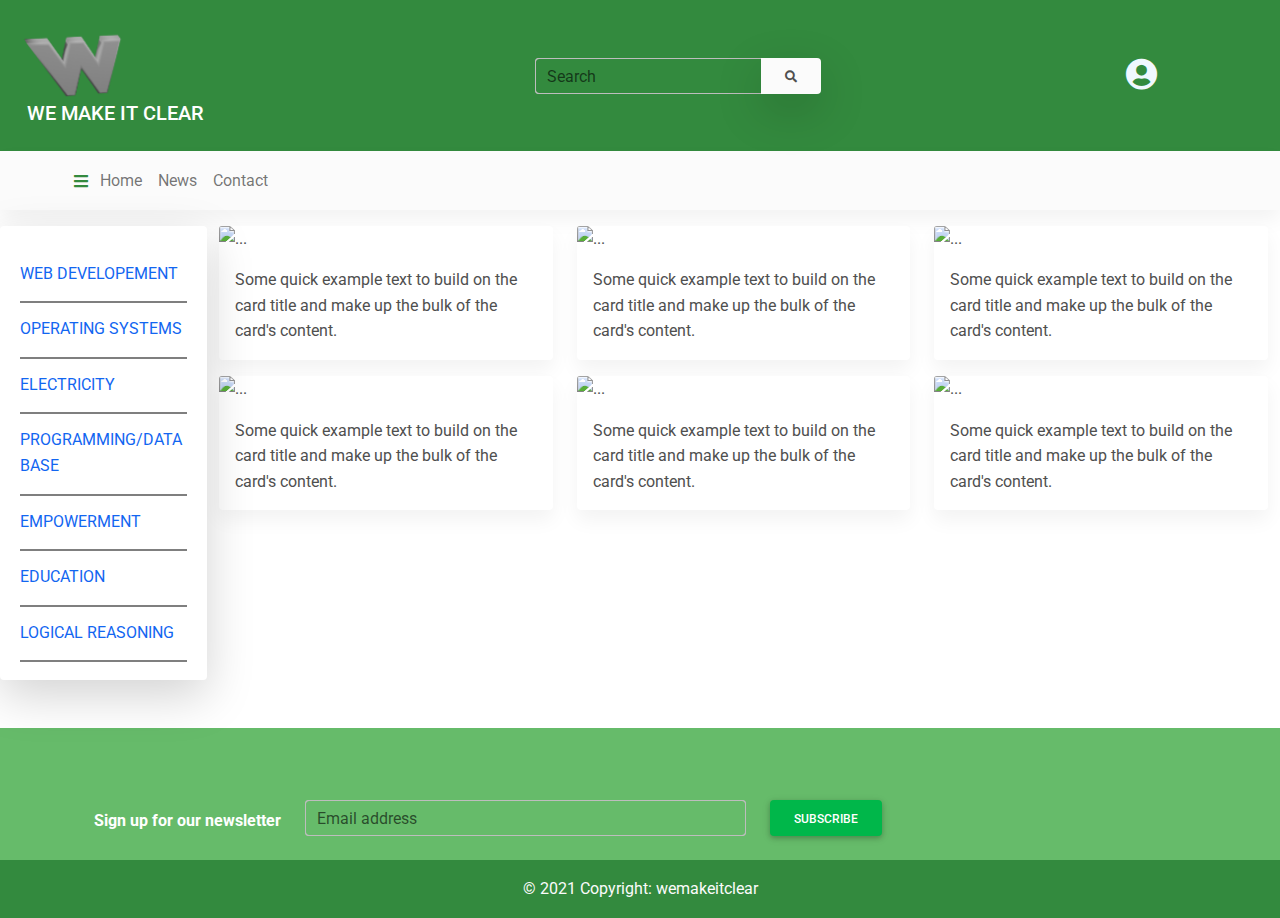
==== index.html @ 9a5d9599 "initial commit" ====
<!DOCTYPE html>
<html lang="en">
  <head>
    <meta charset="UTF-8" />
    <meta name="viewport" content="width=device-width, initial-scale=1, shrink-to-fit=no" />
    <meta http-equiv="x-ua-compatible" content="ie=edge" />
    <title>Material Design for Bootstrap</title>
    <!-- MDB icon -->
    <link rel="icon" href="img/mdb-favicon.ico" type="image/x-icon" />
    <!-- Font Awesome -->
    <link rel="stylesheet" href="https://use.fontawesome.com/releases/v5.11.2/css/all.css" />
    <!-- Google Fonts Roboto -->
    <link
      rel="stylesheet"
      href="https://fonts.googleapis.com/css2?family=Roboto:wght@300;400;500;700&display=swap"
    />
    <!-- MDB -->
    <link rel="stylesheet" href="css/mdb.min.css" />
    <link rel="stylesheet" href="css/style.css">
  </head>
  <body>
    <!-- Start your project here-->
    <header>
      <div class="container-fluid">
        <div class="row">
          <!-- header -->
           <nav class="navbar navbar-light nav-bg">
             <div class="col-8 col-md-5 justify-content-center text-center text-md-start">
               <a href="#">
                 <img src="img/logo.png" alt="logo" srcset="" class="d-none d-md-block">
                 <h5 class="logotext  text-center text-md-start">WE MAKE IT CLEAR</h5>
               </a>
             </div>
             <div class=" d-flex justify-content-evenly align-items-center text-md-center" >
                <div class="input-group">
                  
                    <div class="form-outline text-center ">
                      <input type="search" id="form1" class="form-control" />
                      <label class="form-label" for="form1">Search</label>
                    
                  </div>
                  
                    <button type="button" class="btn btn-light shadow-lg">
                      <i class="fas fa-search"></i>
                    </button>
                  
                </div>
             </div>
             <div class="col-2 ms-auto text-center " style="color: aliceblue;" >
              <i class=" user fas fa-user-circle fa-2x"></i>
             </div>
           </nav>
           <nav class="navbar navbar-expand-lg navbar-light bg-light">
            <div class="container">
              <a href="#" data-target="#sidebar" data-toggle="collapse" aria-expanded="false" id="toggler"><i class="fa fa-bars py-2 p-1" style="color: #338A3E;"></i></a>
              <button
                class="navbar-toggler"
                type="button"
                data-mdb-toggle="collapse"
                data-mdb-target="#navbarNav"
                aria-controls="navbarNav"
                aria-expanded="false"
                aria-label="Toggle navigation"
              >
                <i class="fas fa-bars"></i>
              </button>
              <div class="collapse navbar-collapse" id="navbarNav">
                <ul class="navbar-nav">
                  <li class="nav-item">
                    <a class="nav-link " aria-current="page" href="index.html">Home</a>
                  </li>
                  <li class="nav-item">
                    <a class="nav-link" href="news.html">News</a>
                  </li>
                  <li class="nav-item">
                    <a class="nav-link" href="contact.html">Contact</a>
                  </li>
                </ul>
              </div>
            </div>
            <section>
              <div class="container">
                  <div class="row shiftrow">
                      <div class="col-3 col-md-4">
                          <a class="btn btn-primary " style="background-color: #3b5998" href="#!" role="button"
                          ><i class="fab fa-facebook-f"></i
                        ></a>
                      </div>
                      <div class="col-3 col-md-4">
                          <a class="btn btn-primary" style="background-color: #25d366" href="#!" role="button"
                          ><i class="fab fa-whatsapp"></i
                        ></a>
                      </div>
                      <div class="col-3 col-md-4">
                          <a class="btn btn-primary" style="background-color: #55acee" href="#!" role="button"
                          ><i class="fab fa-twitter"></i
                        ></a>
                      </div>
                  </div>
              </div>
          </section>
          </nav>
           <!-- end of header -->
        </div>
      </div>
    </header>
    <div class="wrapper d-flex ">
      <div class="sidemenu  no-wrap card p-3 shadow-lg  mt-3  collapse width show-md"id="sidebar">
        <div class="sidebar p-1  " >
          <ul class="navbar-nav no-wrap">
            <li class="nav-item">
              <a href="" class="nav-link" hreff="#">
                <i class="material-icons icon">
              
                </i><span class="text">
                   WEB DEVELOPEMENT
                </span>
              </a>
            </li>
            <li class="nav-item">
              <a href="" class="nav-link" hreff="#">
                <i class="material-icons icon">
                
                </i><span class="text">OPERATING SYSTEMS</span>
              </a>
            </li>
            <li class="nav-item">
              <a href="" class="nav-link" hreff="#">
                <i class="material-icons icon">
                  
                </i><span class="text"> ELECTRICITY</span>
              </a>
            </li>
            <li class="nav-item">
              <a href="" class="nav-link" hreff="#">
                <i class="material-icons icon">
                  
                </i><span class="text"> PROGRAMMING/DATABASE</span>
              </a>
            </li>
            <li class="nav-item">
              <a href="" class="nav-link" hreff="#">
                <i class="material-icons icon"></i><span class="text">EMPOWERMENT</span>
              </a>
              </li>
              <li class="nav-item">
                <a href="" class="nav-link" hreff="#">
                  <i class="material-icons icon"></i><span class="text">EDUCATION</span>
                </a>
                </li>
                <li class="nav-item">
                  <a href="" class="nav-link" hreff="#">
                    <i class="material-icons icon"></i><span class="text">LOGICAL REASONING</span>
                  </a>
                  </li>
          </ul>
        </div>
      </div>
      <div class="content mt-3 ml-5 w-100 ">
        <main>
          <div class="container-fluid ">
            <div class="row d-md-flex  justify-content-center">
               <div class="col-md-4 mt-3 mt-md-0 d-md-flex justify-content-center ">
                <div class="card" style="width: 100%">
                  <img
                    src="https://mdbootstrap.com/img/new/standard/nature/182.jpg"
                    class="card-img-top"
                    alt="..."
                  />
                  <div class="card-body">
                    <p class="card-text">
                      Some quick example text to build on the card title and make up the bulk of the
                      card's content.
                    </p>
                  </div>
                </div>
              </div>
              <div class="col-md-4 mt-3 mt-md-0 d-md-flex justify-content-center ">
                <div class="card" style="width: 100%">
                  <img
                    src="https://mdbootstrap.com/img/new/standard/nature/182.jpg"
                    class="card-img-top"
                    alt="..."
                  />
                  <div class="card-body">
                    <p class="card-text">
                      Some quick example text to build on the card title and make up the bulk of the
                      card's content.
                    </p>
                  </div>
                </div>
              </div>
              <div class="col-md-4 mt-3 mt-md-0 d-md-flex justify-content-center">
                <div class="card" style="width: 100%">
                  <img
                    src="https://mdbootstrap.com/img/new/standard/nature/182.jpg"
                    class="card-img-top"
                    alt="..."
                  />
                  <div class="card-body">
                    <p class="card-text">
                      Some quick example text to build on the card title and make up the bulk of the
                      card's content.
                    </p>
                  </div>
                </div>
              </div>
            </div>
            <div class="row d-md-flex mt-3 justify-content-center">
              <div class="col-md-4 mt-3 mt-md-0  d-md-flex justify-content-center ">
               <div class="card" style="width: 100%">
                 <img
                   src="https://mdbootstrap.com/img/new/standard/nature/182.jpg"
                   class="card-img-top"
                   alt="..."
                 />
                 <div class="card-body">
                   <p class="card-text">
                     Some quick example text to build on the card title and make up the bulk of the
                     card's content.
                   </p>
                 </div>
               </div>
             </div>
             <div class="col-md-4 mt-3 mt-md-0 d-md-flex justify-content-center ">
               <div class="card" style="width: 100%">
                 <img
                   src="https://mdbootstrap.com/img/new/standard/nature/182.jpg"
                   class="card-img-top"
                   alt="..."
                 />
                 <div class="card-body">
                   <p class="card-text">
                     Some quick example text to build on the card title and make up the bulk of the
                     card's content.
                   </p>
                 </div>
               </div>
             </div>
             <div class="col-md-4  mt-3 mt-md-0 d-md-flex justify-content-center">
               <div class="card" style="width: 100%">
                 <img
                   src="https://mdbootstrap.com/img/new/standard/nature/182.jpg"
                   class="card-img-top"
                   alt="..."
                 />
                 <div class="card-body">
                   <p class="card-text">
                     Some quick example text to build on the card title and make up the bulk of the
                     card's content.
                   </p>
                 </div>
               </div>
             </div>
           </div>
          </div>
        </main>
      </div>
    </div>
    <footer class=" text-center text-lg-start mt-5 pt-md-5">
      <!-- Grid container -->
      <div class="container p-4 pb-0">
        <form action="">
          <!--Grid row-->
          <div class="row">
            <!--Grid column-->
            <div class="col-auto mb-4 mb-md-0">
              <p class="pt-2"><strong>Sign up for our newsletter</strong></p>
            </div>
            <!--Grid column-->
    
            <!--Grid column-->
            <div class="col-md-5 col-12 mb-4 mb-md-0">
              <!-- Email input -->
              <div class="form-outline md-outline mb-4">
                <input type="email" id="form5Example2" class=" form-control " />
                <label class="form-label" for="emailadress">Email address</label>
              </div>
            </div>
            <!--Grid column-->
    
            <!--Grid column-->
            <div class="col-auto mb-4 mb-md-0">
              <!-- Submit button -->
              <button type="submit" class="btn  btn-success mb-4">Subscribe</button>
            </div>
            <!--Grid column-->
          </div>
          <!--Grid row-->
        </form>
      </div>
      <!-- Grid container -->
    
      <!-- Copyright -->
      <div class="text-center text-light p-3" style="background-color: #338A3E">
        © 2021 Copyright:
        <a class="text-light" href="https://wemakeitclear.com">wemakeitclear</a>
      </div>
      <!-- Copyright -->
    </footer>
    <!-- End your project here-->

    <!-- MDB -->
    <script type="text/javascript" src="js/mdb.min.js"></script>
    <!-- Custom scripts -->
    <script type="text/javascript"></script>
    <script src="js/jquery.min.js"></script>
    <script src="js/bootstrap.js"></script>
    <script type="text/javascript" src="js/mdb.min.js"></script>
    <script src="js/main.js"></script>
  </body>
</html>
---- css/style.css ----
body header img {
  width: 25%;
  height: auto; }
body header .logotext {
  transform: translate(15px, -10px);
  color: #fff; }
body header .nav-bg {
  background-color: #338A3E; }

.active {
  color: green !important; }

.sidemenu {
  left: 0;
  margin-top: 9.375rem/1px/16rem;
  transition: none;
  z-index: 2000; }
  .sidemenu a {
    padding: 15px;
    box-shadow: 0 2px 0 0 rgba(0, 0, 0, 0.5); }

.content {
  transition: all 0.2s none; }

.sidebar {
  transition: all 0.2s none; }

a:hover {
  color: #338A3E !important;
  background-color: #dfedf8; }

footer {
  background-color: #66BB6A;
  color: #fff; }

@media only screen and (max-width: 816px) {
  body img {
    width: 100%;
    height: auto; }

  .shiftrow {
    transform: translateX(50px); }

  .logotext {
    transform: translate(40px, -10px);
    color: #fff; } }
@media only screen and (max-width: 300px) {
  .shiftrow {
    transform: translateX(50px);
    display: none; } }
@media only screen and (max-width: 1300px) {
  .shiftrow {
    transform: translateX(50px);
    display: none; }

  .user {
    transform: translateX(-70%); } }

/*# sourceMappingURL=style.css.map */
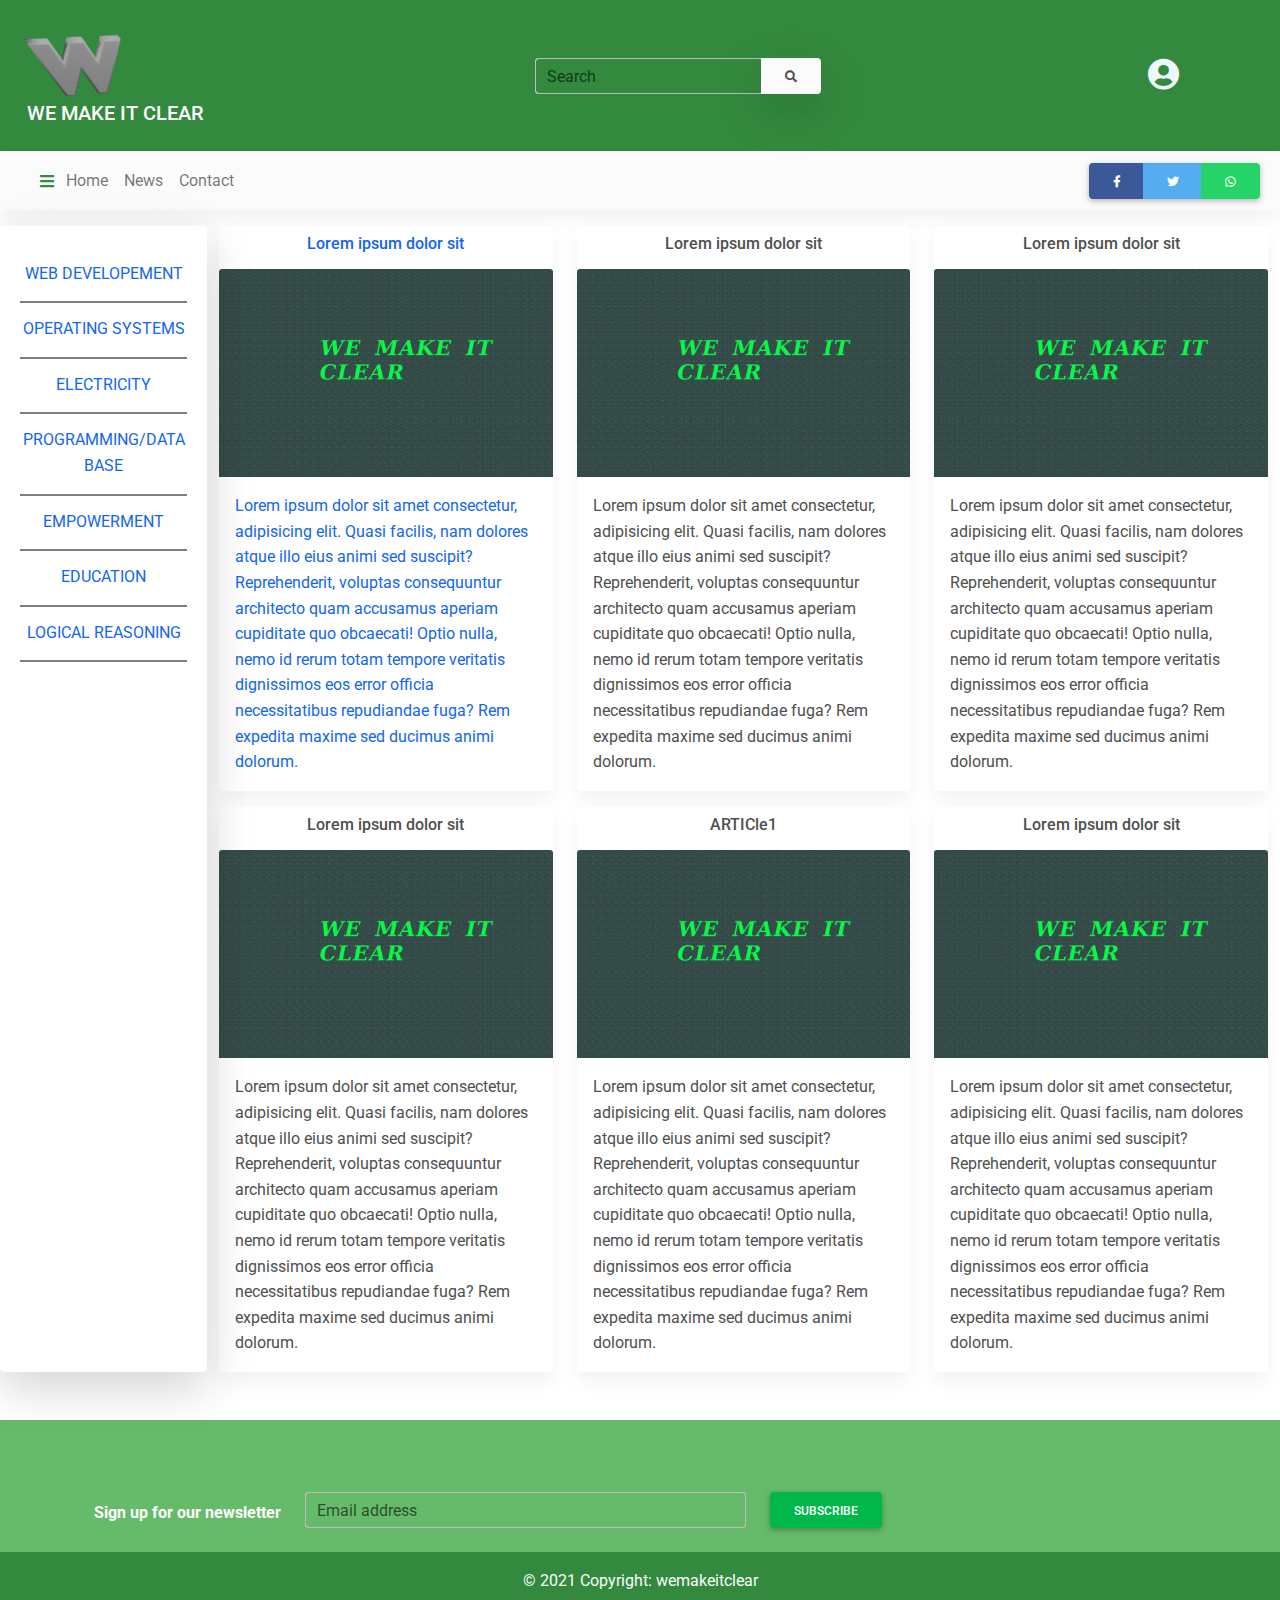
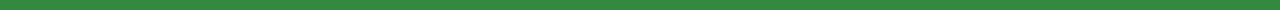
==== commit afb980c8: "linked external pages" ====
--- a/index.html
+++ b/index.html
@@ -4,9 +4,8 @@
     <meta charset="UTF-8" />
     <meta name="viewport" content="width=device-width, initial-scale=1, shrink-to-fit=no" />
     <meta http-equiv="x-ua-compatible" content="ie=edge" />
-    <title>Material Design for Bootstrap</title>
+    <title>We make it clear</title>
     <!-- MDB icon -->
-    <link rel="icon" href="img/mdb-favicon.ico" type="image/x-icon" />
     <!-- Font Awesome -->
     <link rel="stylesheet" href="https://use.fontawesome.com/releases/v5.11.2/css/all.css" />
     <!-- Google Fonts Roboto -->
@@ -46,9 +45,11 @@
                   
                 </div>
              </div>
-             <div class="col-2 ms-auto text-center " style="color: aliceblue;" >
-              <i class=" user fas fa-user-circle fa-2x"></i>
-             </div>
+                <div class="col-2 ms-auto text-center " style="color: aliceblue;" >
+                  <a href="signin.html" style="color:aliceblue ;">
+                    <i class=" user fas fa-user-circle fa-2x"></i>
+                  </a>
+                </div>
            </nav>
            <nav class="navbar navbar-expand-lg navbar-light bg-light">
             <div class="container">
@@ -79,25 +80,17 @@
               </div>
             </div>
             <section>
-              <div class="container">
-                  <div class="row shiftrow">
-                      <div class="col-3 col-md-4">
-                          <a class="btn btn-primary " style="background-color: #3b5998" href="#!" role="button"
+                    <div class="btn-group me-2 button-group" role="group" aria-label="Second group">
+                      <a class="btn btn-primary " style="background-color: #3b5998" href="#!" role="button"
                           ><i class="fab fa-facebook-f"></i
                         ></a>
-                      </div>
-                      <div class="col-3 col-md-4">
-                          <a class="btn btn-primary" style="background-color: #25d366" href="#!" role="button"
-                          ><i class="fab fa-whatsapp"></i
-                        ></a>
-                      </div>
-                      <div class="col-3 col-md-4">
-                          <a class="btn btn-primary" style="background-color: #55acee" href="#!" role="button"
+                       <a class="btn btn-primary" style="background-color: #55acee" href="#!" role="button"
                           ><i class="fab fa-twitter"></i
                         ></a>
-                      </div>
-                  </div>
-              </div>
+                        <a class="btn btn-primary" style="background-color: #25d366" href="#!" role="button"
+                        ><i class="fab fa-whatsapp"></i
+                      ></a>
+                    </div>
           </section>
           </nav>
            <!-- end of header -->
@@ -161,46 +154,63 @@
           <div class="container-fluid ">
             <div class="row d-md-flex  justify-content-center">
                <div class="col-md-4 mt-3 mt-md-0 d-md-flex justify-content-center ">
+                 <a href="detail.html">
+                    <div class="card" style="width: 100%">
+                      <div class="card-title text-center pt-2"> <H6>Lorem ipsum dolor sit </H6></div>
+                      <img
+                        src="img/IMG.png"
+                        class="card-img-top"
+                        alt="..."
+                      />
+                      <div class="card-body">
+                        <p class="card-text">
+                          Lorem ipsum dolor sit amet consectetur, adipisicing elit. 
+                          Quasi facilis, nam dolores atque illo eius animi sed suscipit?
+                          Reprehenderit, voluptas consequuntur architecto quam accusamus aperiam 
+                          cupiditate quo obcaecati! Optio nulla, nemo id rerum totam tempore veritatis 
+                          dignissimos eos error officia necessitatibus repudiandae 
+                          fuga? Rem expedita maxime sed ducimus animi dolorum.
+                        </p>
+                      </div>
+                    </div>
+                  </a>
+                  </div>
+              <div class="col-md-4 mt-3 mt-md-0 d-md-flex justify-content-center ">
                 <div class="card" style="width: 100%">
+                  <div class="card-title text-center pt-2""> <H6>Lorem ipsum dolor sit </H6></div>
                   <img
-                    src="https://mdbootstrap.com/img/new/standard/nature/182.jpg"
+                    src="img/IMG.png"
                     class="card-img-top"
                     alt="..."
                   />
                   <div class="card-body">
                     <p class="card-text">
-                      Some quick example text to build on the card title and make up the bulk of the
-                      card's content.
-                    </p>
-                  </div>
-                </div>
-              </div>
-              <div class="col-md-4 mt-3 mt-md-0 d-md-flex justify-content-center ">
-                <div class="card" style="width: 100%">
-                  <img
-                    src="https://mdbootstrap.com/img/new/standard/nature/182.jpg"
-                    class="card-img-top"
-                    alt="..."
-                  />
-                  <div class="card-body">
-                    <p class="card-text">
-                      Some quick example text to build on the card title and make up the bulk of the
-                      card's content.
+                      Lorem ipsum dolor sit amet consectetur, adipisicing elit. 
+                      Quasi facilis, nam dolores atque illo eius animi sed suscipit?
+                       Reprehenderit, voluptas consequuntur architecto quam accusamus aperiam 
+                       cupiditate quo obcaecati! Optio nulla, nemo id rerum totam tempore veritatis 
+                       dignissimos eos error officia necessitatibus repudiandae 
+                      fuga? Rem expedita maxime sed ducimus animi dolorum.
                     </p>
                   </div>
                 </div>
               </div>
               <div class="col-md-4 mt-3 mt-md-0 d-md-flex justify-content-center">
                 <div class="card" style="width: 100%">
+                  <div class="card-title text-center pt-2""> <H6>Lorem ipsum dolor sit </H6></div>
                   <img
-                    src="https://mdbootstrap.com/img/new/standard/nature/182.jpg"
-                    class="card-img-top"
-                    alt="..."
-                  />
+                  src="img/IMG.png"
+                  class="card-img-top"
+                  alt="..."
+                />
                   <div class="card-body">
                     <p class="card-text">
-                      Some quick example text to build on the card title and make up the bulk of the
-                      card's content.
+                      Lorem ipsum dolor sit amet consectetur, adipisicing elit. 
+                      Quasi facilis, nam dolores atque illo eius animi sed suscipit?
+                       Reprehenderit, voluptas consequuntur architecto quam accusamus aperiam 
+                       cupiditate quo obcaecati! Optio nulla, nemo id rerum totam tempore veritatis 
+                       dignissimos eos error officia necessitatibus repudiandae 
+                      fuga? Rem expedita maxime sed ducimus animi dolorum.
                     </p>
                   </div>
                 </div>
@@ -209,45 +219,60 @@
             <div class="row d-md-flex mt-3 justify-content-center">
               <div class="col-md-4 mt-3 mt-md-0  d-md-flex justify-content-center ">
                <div class="card" style="width: 100%">
-                 <img
-                   src="https://mdbootstrap.com/img/new/standard/nature/182.jpg"
-                   class="card-img-top"
-                   alt="..."
+                <div class="card-title text-center pt-2""> <H6>Lorem ipsum dolor sit </H6></div>
+                  <img
+                  src="img/IMG.png"
+                  class="card-img-top"
+                  alt="..."
                  />
                  <div class="card-body">
                    <p class="card-text">
-                     Some quick example text to build on the card title and make up the bulk of the
-                     card's content.
+                    Lorem ipsum dolor sit amet consectetur, adipisicing elit. 
+                      Quasi facilis, nam dolores atque illo eius animi sed suscipit?
+                       Reprehenderit, voluptas consequuntur architecto quam accusamus aperiam 
+                       cupiditate quo obcaecati! Optio nulla, nemo id rerum totam tempore veritatis 
+                       dignissimos eos error officia necessitatibus repudiandae 
+                      fuga? Rem expedita maxime sed ducimus animi dolorum.
                    </p>
                  </div>
                </div>
              </div>
              <div class="col-md-4 mt-3 mt-md-0 d-md-flex justify-content-center ">
                <div class="card" style="width: 100%">
-                 <img
-                   src="https://mdbootstrap.com/img/new/standard/nature/182.jpg"
-                   class="card-img-top"
-                   alt="..."
-                 />
+                <div class="card-title text-center pt-2""> <H6>ARTICle1</H6></div>
+                <img
+                    src="img/IMG.png"
+                    class="card-img-top"
+                    alt="..."
+               />
                  <div class="card-body">
                    <p class="card-text">
-                     Some quick example text to build on the card title and make up the bulk of the
-                     card's content.
+                      Lorem ipsum dolor sit amet consectetur, adipisicing elit. 
+                      Quasi facilis, nam dolores atque illo eius animi sed suscipit?
+                       Reprehenderit, voluptas consequuntur architecto quam accusamus aperiam 
+                       cupiditate quo obcaecati! Optio nulla, nemo id rerum totam tempore veritatis 
+                       dignissimos eos error officia necessitatibus repudiandae 
+                      fuga? Rem expedita maxime sed ducimus animi dolorum.
                    </p>
                  </div>
                </div>
              </div>
              <div class="col-md-4  mt-3 mt-md-0 d-md-flex justify-content-center">
                <div class="card" style="width: 100%">
-                 <img
-                   src="https://mdbootstrap.com/img/new/standard/nature/182.jpg"
-                   class="card-img-top"
-                   alt="..."
-                 />
+                <div class="card-title text-center pt-2"> <H6 class="h6">Lorem ipsum dolor sit </H6></div>
+                <img
+                  src="img/IMG.png"
+                  class="card-img-top"
+                  alt="..."
+               />
                  <div class="card-body">
                    <p class="card-text">
-                     Some quick example text to build on the card title and make up the bulk of the
-                     card's content.
+                    Lorem ipsum dolor sit amet consectetur, adipisicing elit. 
+                    Quasi facilis, nam dolores atque illo eius animi sed suscipit?
+                     Reprehenderit, voluptas consequuntur architecto quam accusamus aperiam 
+                     cupiditate quo obcaecati! Optio nulla, nemo id rerum totam tempore veritatis 
+                     dignissimos eos error officia necessitatibus repudiandae 
+                    fuga? Rem expedita maxime sed ducimus animi dolorum.
                    </p>
                  </div>
                </div>
--- a/css/style.css
+++ b/css/style.css
@@ -17,7 +17,8 @@
   z-index: 2000; }
   .sidemenu a {
     padding: 15px;
-    box-shadow: 0 2px 0 0 rgba(0, 0, 0, 0.5); }
+    box-shadow: 0 2px 0 0 rgba(0, 0, 0, 0.5);
+    text-align: center; }
 
 .content {
   transition: all 0.2s none; }
@@ -38,18 +39,14 @@
     width: 100%;
     height: auto; }
 
-  .shiftrow {
-    transform: translateX(50px); }
+  .button-group {
+    transform: translateX(80px); }
 
   .logotext {
-    transform: translate(40px, -10px);
+    transform: translate(40px, 0px);
     color: #fff; } }
-@media only screen and (max-width: 300px) {
-  .shiftrow {
-    transform: translateX(50px);
-    display: none; } }
-@media only screen and (max-width: 1300px) {
-  .shiftrow {
+@media only screen and (max-width: 155px) {
+  .button-group {
     transform: translateX(50px);
     display: none; }
 
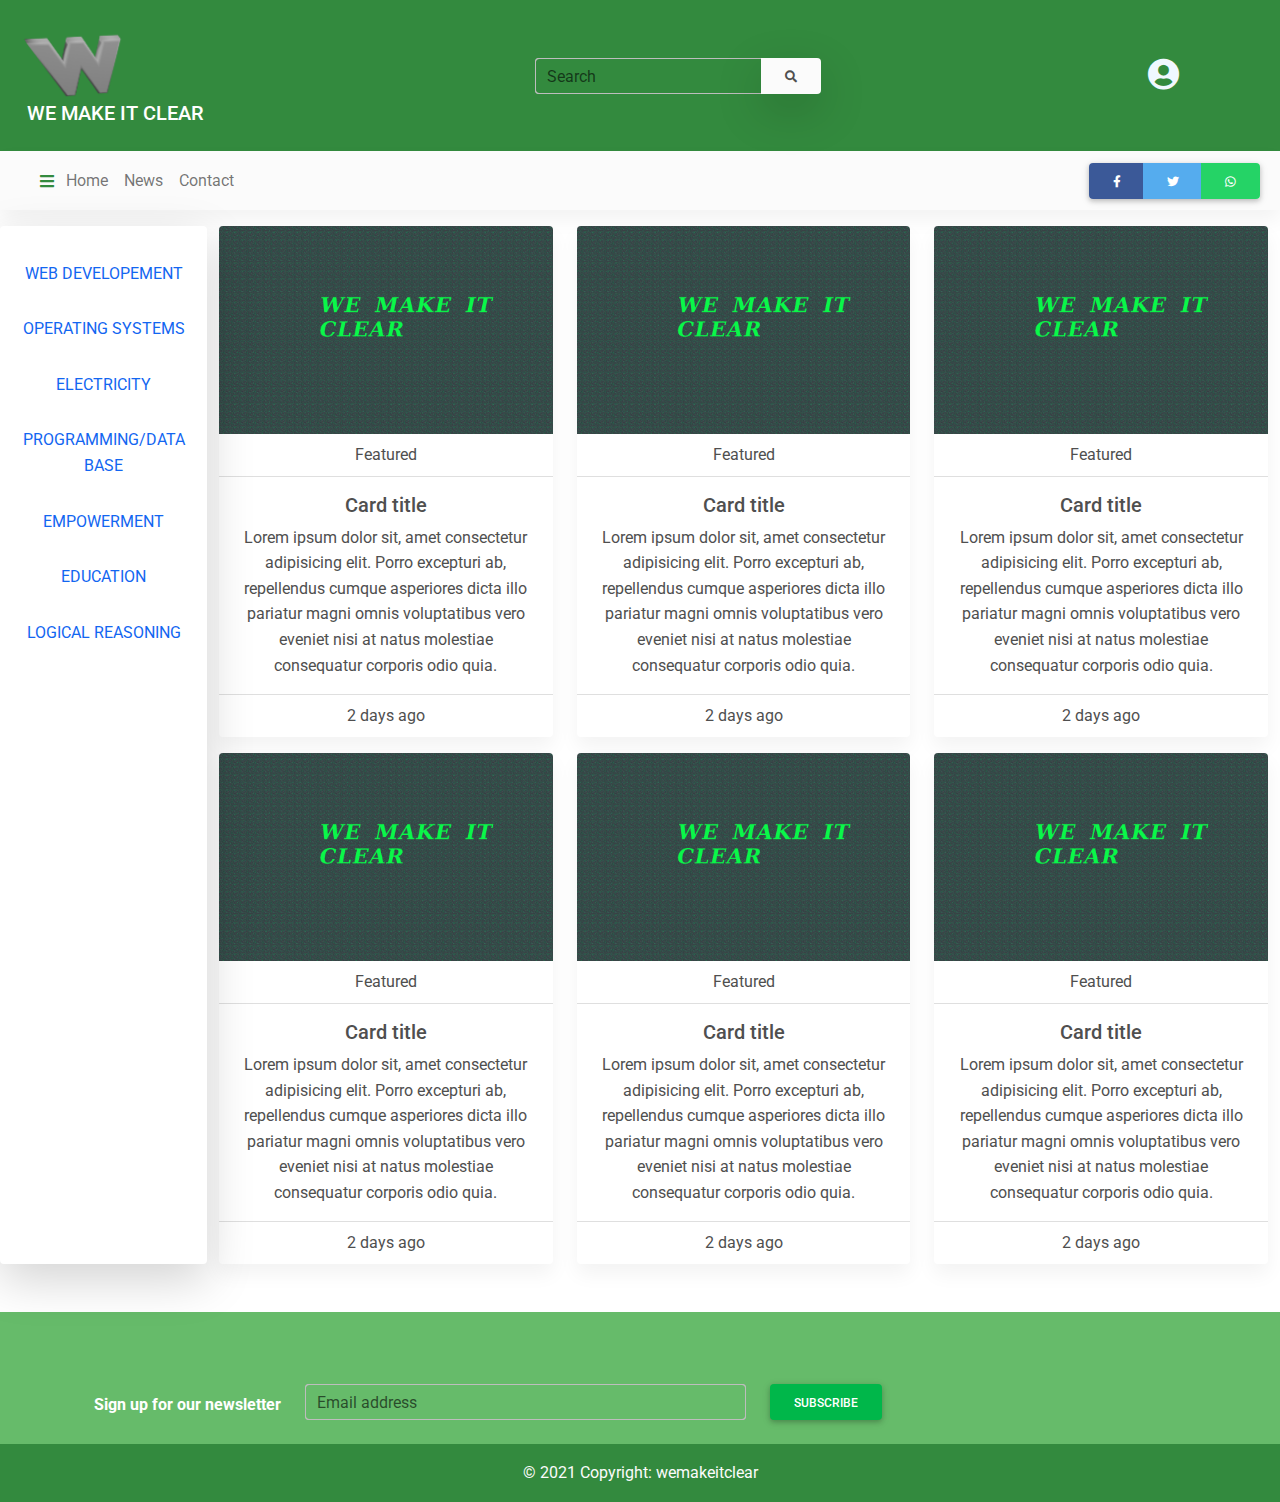
==== commit e6dd4322: "updated detail and home page" ====
--- a/index.html
+++ b/index.html
@@ -154,128 +154,136 @@
           <div class="container-fluid ">
             <div class="row d-md-flex  justify-content-center">
                <div class="col-md-4 mt-3 mt-md-0 d-md-flex justify-content-center ">
-                 <a href="detail.html">
-                    <div class="card" style="width: 100%">
-                      <div class="card-title text-center pt-2"> <H6>Lorem ipsum dolor sit </H6></div>
-                      <img
-                        src="img/IMG.png"
-                        class="card-img-top"
-                        alt="..."
-                      />
-                      <div class="card-body">
-                        <p class="card-text">
-                          Lorem ipsum dolor sit amet consectetur, adipisicing elit. 
-                          Quasi facilis, nam dolores atque illo eius animi sed suscipit?
-                          Reprehenderit, voluptas consequuntur architecto quam accusamus aperiam 
-                          cupiditate quo obcaecati! Optio nulla, nemo id rerum totam tempore veritatis 
-                          dignissimos eos error officia necessitatibus repudiandae 
-                          fuga? Rem expedita maxime sed ducimus animi dolorum.
-                        </p>
-                      </div>
-                    </div>
-                  </a>
-                  </div>
+                <div class="card text-center " style="background-color:#ffffff;">
+                  <div class="bg-image hover-overlay ripple" data-mdb-ripple-color="light">
+                    <img src="img/IMG.png" class="img-fluid" />
+                    <a href="detail.html">
+                      <div class="mask" style="background-color: rgba(251, 251, 251, 0.15)"></div>
+                    </a>
+                  </div>
+                  <div class="card-header">Featured</div>
+                  <div class="card-body">
+                    <h5 class="card-title">Card title</h5>
+                    <p class="card-text">
+                      Lorem ipsum dolor sit, amet consectetur adipisicing elit. Porro excepturi ab, repellendus 
+                      cumque asperiores dicta illo pariatur magni omnis voluptatibus vero eveniet nisi at natus 
+                      molestiae consequatur corporis odio quia.
+                    </p>
+                
+                
+                  </div>
+                  <div class="card-footer">2 days ago</div>
+                </div>
+              </div>
               <div class="col-md-4 mt-3 mt-md-0 d-md-flex justify-content-center ">
-                <div class="card" style="width: 100%">
-                  <div class="card-title text-center pt-2""> <H6>Lorem ipsum dolor sit </H6></div>
-                  <img
-                    src="img/IMG.png"
-                    class="card-img-top"
-                    alt="..."
-                  />
+                <div class="card text-center " style="background-color:#ffffff;">
+                  <div class="bg-image hover-overlay ripple" data-mdb-ripple-color="light">
+                    <img src="img/IMG.png" class="img-fluid" />
+                    <a href="detail.html">
+                      <div class="mask" style="background-color: rgba(251, 251, 251, 0.15)"></div>
+                    </a>
+                  </div>
+                  <div class="card-header">Featured</div>
                   <div class="card-body">
+                    <h5 class="card-title">Card title</h5>
                     <p class="card-text">
-                      Lorem ipsum dolor sit amet consectetur, adipisicing elit. 
-                      Quasi facilis, nam dolores atque illo eius animi sed suscipit?
-                       Reprehenderit, voluptas consequuntur architecto quam accusamus aperiam 
-                       cupiditate quo obcaecati! Optio nulla, nemo id rerum totam tempore veritatis 
-                       dignissimos eos error officia necessitatibus repudiandae 
-                      fuga? Rem expedita maxime sed ducimus animi dolorum.
+                      Lorem ipsum dolor sit, amet consectetur adipisicing elit. Porro excepturi ab, repellendus 
+                      cumque asperiores dicta illo pariatur magni omnis voluptatibus vero eveniet nisi at natus 
+                      molestiae consequatur corporis odio quia.
                     </p>
                   </div>
+                  <div class="card-footer">2 days ago</div>
                 </div>
               </div>
               <div class="col-md-4 mt-3 mt-md-0 d-md-flex justify-content-center">
-                <div class="card" style="width: 100%">
-                  <div class="card-title text-center pt-2""> <H6>Lorem ipsum dolor sit </H6></div>
-                  <img
-                  src="img/IMG.png"
-                  class="card-img-top"
-                  alt="..."
-                />
+                <div class="card text-center " style="background-color:#ffffff;">
+                  <div class="bg-image hover-overlay ripple" data-mdb-ripple-color="light">
+                    <img src="img/IMG.png" class="img-fluid" />
+                    <a href="detail.html">
+                      <div class="mask" style="background-color: rgba(251, 251, 251, 0.15)"></div>
+                    </a>
+                  </div>
+                  <div class="card-header">Featured</div>
                   <div class="card-body">
+                    <h5 class="card-title">Card title</h5>
                     <p class="card-text">
-                      Lorem ipsum dolor sit amet consectetur, adipisicing elit. 
-                      Quasi facilis, nam dolores atque illo eius animi sed suscipit?
-                       Reprehenderit, voluptas consequuntur architecto quam accusamus aperiam 
-                       cupiditate quo obcaecati! Optio nulla, nemo id rerum totam tempore veritatis 
-                       dignissimos eos error officia necessitatibus repudiandae 
-                      fuga? Rem expedita maxime sed ducimus animi dolorum.
+                      Lorem ipsum dolor sit, amet consectetur adipisicing elit. Porro excepturi ab, repellendus 
+                      cumque asperiores dicta illo pariatur magni omnis voluptatibus vero eveniet nisi at natus 
+                      molestiae consequatur corporis odio quia.
                     </p>
-                  </div>
+                
+                
+                  </div>
+                  <div class="card-footer">2 days ago</div>
                 </div>
               </div>
             </div>
             <div class="row d-md-flex mt-3 justify-content-center">
               <div class="col-md-4 mt-3 mt-md-0  d-md-flex justify-content-center ">
-               <div class="card" style="width: 100%">
-                <div class="card-title text-center pt-2""> <H6>Lorem ipsum dolor sit </H6></div>
-                  <img
-                  src="img/IMG.png"
-                  class="card-img-top"
-                  alt="..."
-                 />
-                 <div class="card-body">
-                   <p class="card-text">
-                    Lorem ipsum dolor sit amet consectetur, adipisicing elit. 
-                      Quasi facilis, nam dolores atque illo eius animi sed suscipit?
-                       Reprehenderit, voluptas consequuntur architecto quam accusamus aperiam 
-                       cupiditate quo obcaecati! Optio nulla, nemo id rerum totam tempore veritatis 
-                       dignissimos eos error officia necessitatibus repudiandae 
-                      fuga? Rem expedita maxime sed ducimus animi dolorum.
-                   </p>
-                 </div>
-               </div>
+                <div class="card text-center " style="background-color:#ffffff;">
+                  <div class="bg-image hover-overlay ripple" data-mdb-ripple-color="light">
+                    <img src="img/IMG.png" class="img-fluid" />
+                    <a href="detail.html">
+                      <div class="mask" style="background-color: rgba(251, 251, 251, 0.15)"></div>
+                    </a>
+                  </div>
+                  <div class="card-header">Featured</div>
+                  <div class="card-body">
+                    <h5 class="card-title">Card title</h5>
+                    <p class="card-text">
+                      Lorem ipsum dolor sit, amet consectetur adipisicing elit. Porro excepturi ab, repellendus 
+                      cumque asperiores dicta illo pariatur magni omnis voluptatibus vero eveniet nisi at natus 
+                      molestiae consequatur corporis odio quia.
+                    </p>
+                
+                
+                  </div>
+                  <div class="card-footer">2 days ago</div>
+                </div>
              </div>
              <div class="col-md-4 mt-3 mt-md-0 d-md-flex justify-content-center ">
-               <div class="card" style="width: 100%">
-                <div class="card-title text-center pt-2""> <H6>ARTICle1</H6></div>
-                <img
-                    src="img/IMG.png"
-                    class="card-img-top"
-                    alt="..."
-               />
-                 <div class="card-body">
-                   <p class="card-text">
-                      Lorem ipsum dolor sit amet consectetur, adipisicing elit. 
-                      Quasi facilis, nam dolores atque illo eius animi sed suscipit?
-                       Reprehenderit, voluptas consequuntur architecto quam accusamus aperiam 
-                       cupiditate quo obcaecati! Optio nulla, nemo id rerum totam tempore veritatis 
-                       dignissimos eos error officia necessitatibus repudiandae 
-                      fuga? Rem expedita maxime sed ducimus animi dolorum.
-                   </p>
-                 </div>
-               </div>
+              <div class="card text-center " style="background-color:#ffffff;">
+                <div class="bg-image hover-overlay ripple" data-mdb-ripple-color="light">
+                  <img src="img/IMG.png" class="img-fluid" />
+                  <a href="detail.html">
+                    <div class="mask" style="background-color: rgba(251, 251, 251, 0.15)"></div>
+                  </a>
+                </div>
+                <div class="card-header">Featured</div>
+                <div class="card-body">
+                  <h5 class="card-title">Card title</h5>
+                  <p class="card-text">
+                    Lorem ipsum dolor sit, amet consectetur adipisicing elit. Porro excepturi ab, repellendus 
+                      cumque asperiores dicta illo pariatur magni omnis voluptatibus vero eveniet nisi at natus 
+                      molestiae consequatur corporis odio quia.
+                  </p>
+              
+              
+                </div>
+                <div class="card-footer">2 days ago</div>
+              </div>
              </div>
              <div class="col-md-4  mt-3 mt-md-0 d-md-flex justify-content-center">
-               <div class="card" style="width: 100%">
-                <div class="card-title text-center pt-2"> <H6 class="h6">Lorem ipsum dolor sit </H6></div>
-                <img
-                  src="img/IMG.png"
-                  class="card-img-top"
-                  alt="..."
-               />
-                 <div class="card-body">
-                   <p class="card-text">
-                    Lorem ipsum dolor sit amet consectetur, adipisicing elit. 
-                    Quasi facilis, nam dolores atque illo eius animi sed suscipit?
-                     Reprehenderit, voluptas consequuntur architecto quam accusamus aperiam 
-                     cupiditate quo obcaecati! Optio nulla, nemo id rerum totam tempore veritatis 
-                     dignissimos eos error officia necessitatibus repudiandae 
-                    fuga? Rem expedita maxime sed ducimus animi dolorum.
-                   </p>
-                 </div>
-               </div>
+              <div class="card text-center " style="background-color:#ffffff;">
+                <div class="bg-image hover-overlay ripple" data-mdb-ripple-color="light">
+                  <img src="img/IMG.png" class="img-fluid" />
+                  <a href="detail.html">
+                    <div class="mask" style="background-color: rgba(251, 251, 251, 0.15)"></div>
+                  </a>
+                </div>
+                <div class="card-header">Featured</div>
+                <div class="card-body">
+                  <h5 class="card-title">Card title</h5>
+                  <p class="card-text">
+                    Lorem ipsum dolor sit, amet consectetur adipisicing elit. Porro excepturi ab, repellendus 
+                    cumque asperiores dicta illo pariatur magni omnis voluptatibus vero eveniet nisi at natus 
+                    molestiae consequatur corporis odio quia.
+                  </p>
+              
+              
+                </div>
+                <div class="card-footer">2 days ago</div>
+              </div>
              </div>
            </div>
           </div>
--- a/css/style.css
+++ b/css/style.css
@@ -17,7 +17,6 @@
   z-index: 2000; }
   .sidemenu a {
     padding: 15px;
-    box-shadow: 0 2px 0 0 rgba(0, 0, 0, 0.5);
     text-align: center; }
 
 .content {
@@ -28,7 +27,8 @@
 
 a:hover {
   color: #338A3E !important;
-  background-color: #dfedf8; }
+  background-color: #dfedf8;
+  box-shadow: 0 2px 0 0 rgba(0, 0, 0, 0.5); }
 
 footer {
   background-color: #66BB6A;
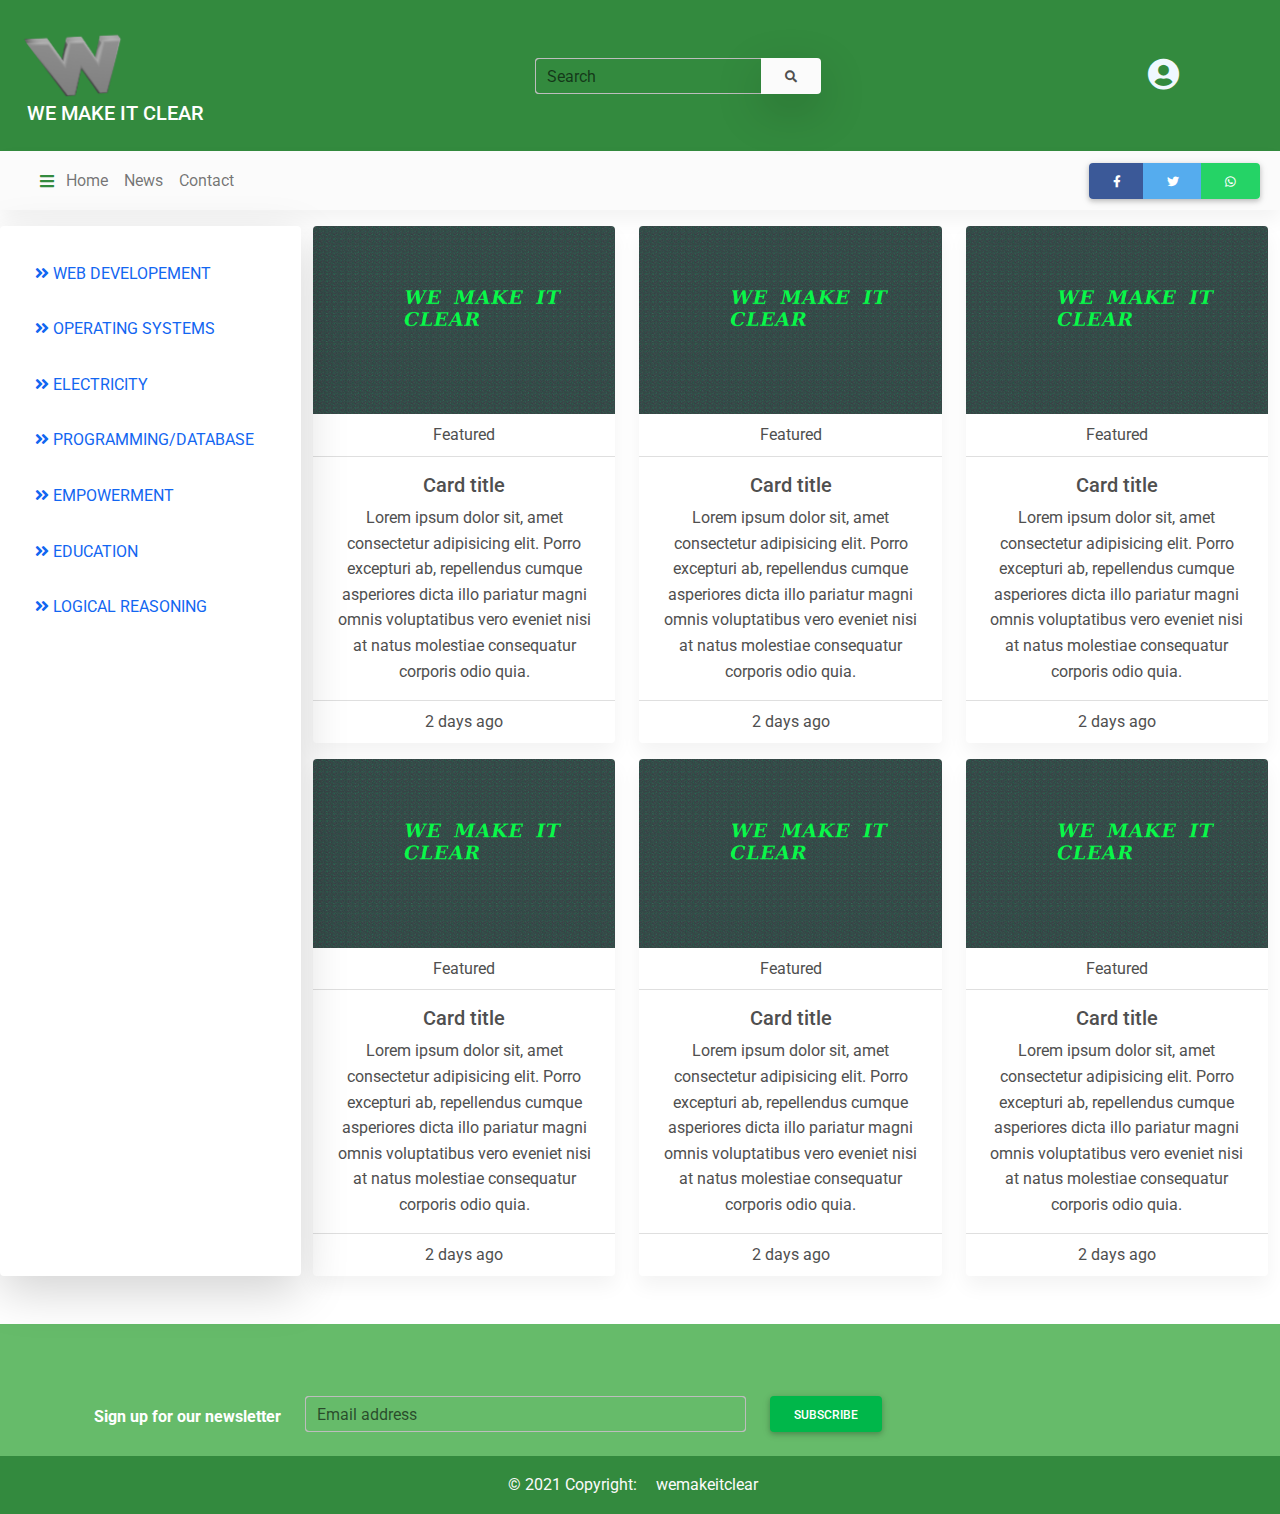
==== commit e53ad285: "modify sidebar" ====
--- a/index.html
+++ b/index.html
@@ -46,9 +46,9 @@
                 </div>
              </div>
                 <div class="col-2 ms-auto text-center " style="color: aliceblue;" >
-                  <a href="signin.html" style="color:aliceblue ;">
+                  <span href="" style="color:aliceblue ;" data-toggle="modal" data-target="#modalLoginAvatarDemo">
                     <i class=" user fas fa-user-circle fa-2x"></i>
-                  </a>
+                  </span>
                 </div>
            </nav>
            <nav class="navbar navbar-expand-lg navbar-light bg-light">
@@ -98,52 +98,61 @@
       </div>
     </header>
     <div class="wrapper d-flex ">
-      <div class="sidemenu  no-wrap card p-3 shadow-lg  mt-3  collapse width show-md"id="sidebar">
+      <div class="sidemenu  no-wrap card p-3 shadow-lg w-50 mt-3  collapse width show-md"id="sidebar">
         <div class="sidebar p-1  " >
           <ul class="navbar-nav no-wrap">
             <li class="nav-item">
               <a href="" class="nav-link" hreff="#">
-                <i class="material-icons icon">
-              
-                </i><span class="text">
+                 <i class="fas fa-angle-double-right ml-5"></i>
+                <span class="text">
                    WEB DEVELOPEMENT
                 </span>
+               
               </a>
             </li>
             <li class="nav-item">
               <a href="" class="nav-link" hreff="#">
-                <i class="material-icons icon">
-                
-                </i><span class="text">OPERATING SYSTEMS</span>
+                
+                 <i class="fas fa-angle-double-right ml-5"></i>
+                <span class="text">OPERATING SYSTEMS</span>
+                
               </a>
             </li>
             <li class="nav-item">
               <a href="" class="nav-link" hreff="#">
-                <i class="material-icons icon">
-                  
-                </i><span class="text"> ELECTRICITY</span>
+                
+                 <i class="fas fa-angle-double-right ml-5"></i>
+                <span class="text"> ELECTRICITY</span>
+                
               </a>
             </li>
             <li class="nav-item">
               <a href="" class="nav-link" hreff="#">
-                <i class="material-icons icon">
-                  
-                </i><span class="text"> PROGRAMMING/DATABASE</span>
+            
+                <i class="fas fa-angle-double-right ml-5"></i>
+                <span class="text"> PROGRAMMING/DATABASE</span>
+                
               </a>
             </li>
             <li class="nav-item">
               <a href="" class="nav-link" hreff="#">
-                <i class="material-icons icon"></i><span class="text">EMPOWERMENT</span>
+                 <i class="fas fa-angle-double-right ml-5"></i>
+                  <span class="text">EMPOWERMENT</span>
+                
               </a>
               </li>
               <li class="nav-item">
                 <a href="" class="nav-link" hreff="#">
-                  <i class="material-icons icon"></i><span class="text">EDUCATION</span>
+                  <i class="fas fa-angle-double-right ml-5"></i>
+                  <span class="text">EDUCATION</span>
+                  
                 </a>
                 </li>
                 <li class="nav-item">
                   <a href="" class="nav-link" hreff="#">
-                    <i class="material-icons icon"></i><span class="text">LOGICAL REASONING</span>
+                     <i class="fas fa-angle-double-right ml-5"></i>
+                    <span class="text">LOGICAL REASONING</span>
+                   
                   </a>
                   </li>
           </ul>
@@ -287,6 +296,43 @@
              </div>
            </div>
           </div>
+          <div class="modal fade" id="modalLoginAvatarDemo" tabindex="-1" role="dialog" aria-labelledby="myModalLabel"
+                  aria-hidden="true">
+                  <div class="modal-dialog cascading-modal modal-avatar modal-sm" role="document">
+                    <!--Content-->
+                    <div class="modal-content">
+  
+                      <!--Header-->
+                      <div class="modal-header d-flex justify-content-center">
+                        <img src="img/logo.png" class="rounded-circle img-responsive "
+                          alt="Avatar photo" style="width: 200px; height: 200px;">
+                      </div>
+                      <!--Body-->
+                      <div class="modal-body text-center mb-1">
+  
+                        <div class="form-outline md-outline mb-4">
+                          <input type="email" id="form5Example2" class=" form-control " />
+                          <label class="form-label" for="emailadress">Email address</label>
+                        </div>
+                        <br>
+  
+                        <div class="form-outline ml-0 mr-0">
+                          
+                          <input type="password" type="text" id="form1" class="form-control ml-0">
+                          <label class="form-label" for="emailadress">password</label>
+                        </div>
+  
+                        <div class="text-center mt-4">
+                          <button class="btn btn-cyan">Login
+                            <i class="fa fa-sign-in ml-1"></i>
+                          </button>
+                        </div>
+                      </div>
+  
+                    </div>
+                    <!--/.Content-->
+                  </div>
+                </div>
         </main>
       </div>
     </div>
--- a/css/style.css
+++ b/css/style.css
@@ -10,14 +10,18 @@
 .active {
   color: green !important; }
 
+.w-50 {
+  width: 30% !important; }
+
 .sidemenu {
   left: 0;
   margin-top: 9.375rem/1px/16rem;
   transition: none;
   z-index: 2000; }
   .sidemenu a {
-    padding: 15px;
-    text-align: center; }
+    padding: 15px; }
+  .sidemenu .sidebar a {
+    padding: 15px; }
 
 .content {
   transition: all 0.2s none; }
@@ -33,6 +37,8 @@
 footer {
   background-color: #66BB6A;
   color: #fff; }
+  footer a {
+    padding: 15px; }
 
 @media only screen and (max-width: 816px) {
   body img {
